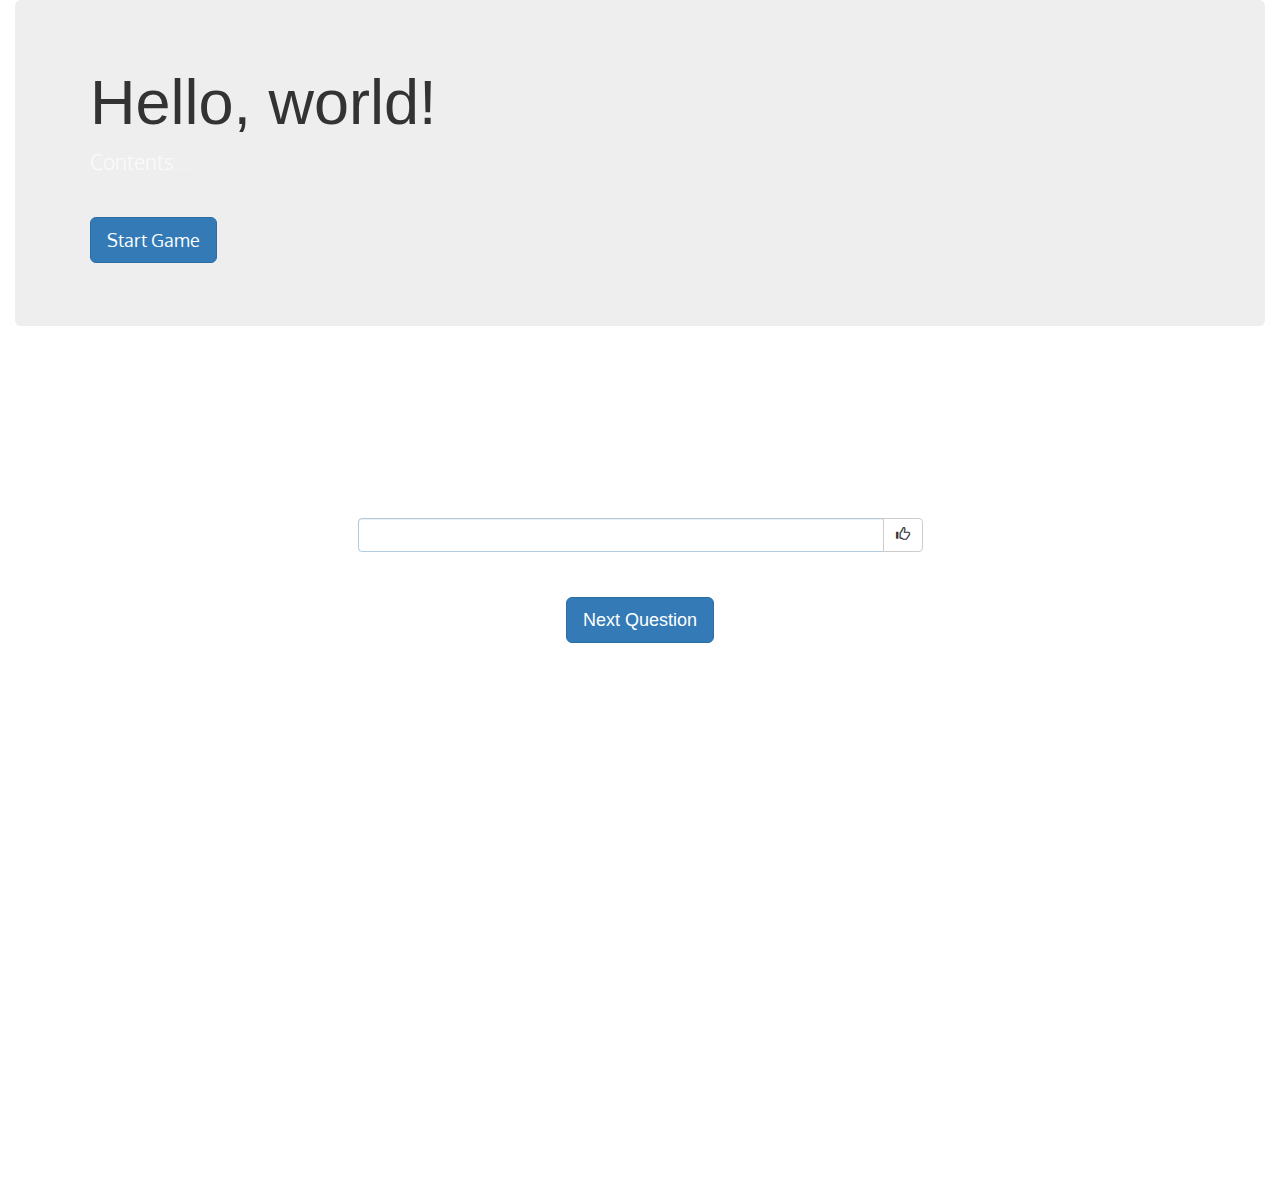
==== index.html @ bc968d9e "removing autocomplete on input" ====
<!DOCTYPE html>
<html lang="">
    <head>
        <meta charset="utf-8">
        <meta http-equiv="X-UA-Compatible" content="IE=edge">
        <meta name="viewport" content="width=device-width, initial-scale=1">
        <title>New Addition</title>

        <!-- Bootstrap CSS -->
        <link href="https://maxcdn.bootstrapcdn.com/bootstrap/3.3.7/css/bootstrap.min.css" rel="stylesheet">
        <link rel="stylesheet" href="assets/css/style.css">
        <link href="https://fonts.googleapis.com/css?family=Montserrat:800" rel="stylesheet">
        <link href="https://fonts.googleapis.com/css?family=Oxygen:300" rel="stylesheet">
    </head>
    <body>
         
        <embed loop="true" src="assets/img/Fly away Copy.m4a" hidden="true" type="video/quicktime"></embed>
        <div class="container-fluid startMenu">
        <!-- beginning of start page -->
            
            <div class="jumbotron">
                <div class="container">
                    <h1>Hello, world!</h1>
                    <p>Contents ...</p>
                    <p>
                        <a class="btn btn-primary btn-lg startGame">Start Game</a>
                    </p>
                </div>
            </div>
            
        <!--end of start page  -->
        </div>

        <div class="container gameSection ">
                 
            <div class="row">
                <div class="col-md-3"></div>
                <div class="col-md-6">
                    <div class="prizeAnswer text-center"></div>
                </div>
                <div class="col-md-3"></div>
            </div>
            
            <div class="row">
                    <!-- <div class="col-md-3"></div> -->
                    <div class="col-md-3"></div>
                    <div class="col-md-6 questionAnswer">
                        <p class="sentence text-center pull-left"></p>
                        <p class="clearfix"></p>
                        <form id="game">
                            <div class="input-group">
                                <input type="text" class="guess form-control" id="usr" autocomplete="off">
                                <div class="input-group-btn">
                                <button class="btn btn-default" id="userInput" type="button">
                                    <i class="glyphicon glyphicon-thumbs-up"></i>
                                </button>
                                </div>
                            </div>
                        </form>
                    </div>
                    <div class="col-md-3">
                    </div>
                    
                    <!-- <div class="col-md-3"></div> -->
            </div>

            <div class="row">
                    <div class="col-md-4"></div>
                    <div class="col-md-4">
                            <button type="button" class="btn btn-primary btn-lg nextBtn center-block">Next Question</button>
                    </div>
                    <div class="col-md-4"></div>
                </div>

            <div class="row">
                <div class="col-md-12 clue">
                    <h2 class="text-center">Need a Clue?</h2>
                    <div class="imageClue text-center"></div>
                </div>
                <div class="col-md-12">
                    <div class=" theGif text-center"></div>
                </div>
            </div>   
            
            <!-- end of game -->
        </div>
        <!-- start of prize -->
        <div class="container-fluid prizeBG">

            <div class="row">
                <div class="col-md-6">
                    <!-- <img src="https://i.pinimg.com/736x/8b/a0/b5/8ba0b5fd949310c7e8e52eaa2c1d205b--gender-reveal-chalkboard-ideas-baseball-or-bows-gender-reveal-ideas.jpg" alt=""> -->
                </div>
                <div class="col-md-6">
                    <h2 class="revealH">Ladden Family Adding One</h2>
                    <p class="revealP">Little lady coming Feb. 2018</p>
                    
                    <iframe src="https://www.facebook.com/plugins/post.php?href=https%3A%2F%2Fwww.facebook.com%2Fgreg.ladden.1%2Fposts%2F10154926925613807&width=500" width="500" height="174" style="border:none;overflow:hidden" scrolling="no" frameborder="0" allowTransparency="true"></iframe>
                    <p class="fb">(back to Facebook. Let us know what you think!)</p>
                </div>
            </div>
        <!-- end of prize -->
        </div>

          <!-- jQuery -->
          <script src="https://code.jquery.com/jquery-3.2.1.min.js" integrity="sha256-hwg4gsxgFZhOsEEamdOYGBf13FyQuiTwlAQgxVSNgt4=" crossorigin="anonymous"></script>
        <script src="assets/js/logic.js"></script>
      <!-- Bootstrap JavaScript -->
        <script src="https://maxcdn.bootstrapcdn.com/bootstrap/3.3.7/js/bootstrap.min.js"></script>
    </body>
</html>
---- assets/css/style.css ----
body {
    background:  url("https://media.giphy.com/media/MYzDEybJ94M2Q/giphy.gif") no-repeat center center fixed; 
    position: relative;
    background-size: cover;
    height: 100%;
    margin: 0px;
}

h1,
h2,
p {
    color: rgba(255, 255, 255, 0.8);
}

p, h2 {
    font-family: 'Oxygen', sans-serif;
    
}

.btn-lg {
    margin-top: 25px;
}

.questionAnswer {
    padding: 20px 10px;

}

.sentence, .guess {
    font-size: 30px;
} 
.prizeAnswer {
    margin: 30px 0px;
    padding: 30px 10px;
    border: 1px solid rgba(255, 255, 255, 0.61);
    border-radius: 5px;
}

.form-control {
    background: transparent;
    border: 1px solid rgba(46, 111, 164, 0.37);
    border-radius: none;
}

.theGif img {
    max-width: 300px;
    padding-top: 15px;
}

.answerText {
    display: inline;
}

.imageClue img {
    width: 350px;
    padding-top: 20px;
    padding-bottom: 20px;
    filter:blur(15px);
}

.imageClue:hover img {
    filter:blur(0px);
}

.answerText {
    font-size: 20px;
    font-weight: bold;
}

.clue {
    margin-top: 20px;
}

.fb {
    font-size: 12px;
}

.revealH {
    font-family: 'Montserrat', sans-serif;
    font-size: 80px;
}

.revealP {
    font-size: 30px;
}

@media all and (max-width: 1000px) { /* screen size until 1000px */
    .revealH {
        font-size: 40px; 
        }
    }
@media all and (max-width: 500px) { /* screen size until 500px */
    .revealH {
        font-size: 40px; 
        }
    }

    
@media all and (max-width: 1000px) { /* screen size until 1000px */
    .sentence, .guess {
        font-size: 20px;
        padding: 20px 10px;
    }
    }
@media all and (max-width: 500px) { /* screen size until 500px */
    .sentence, .guess {
        font-size: 20px;
        padding: 20px 10px;
    }
    }
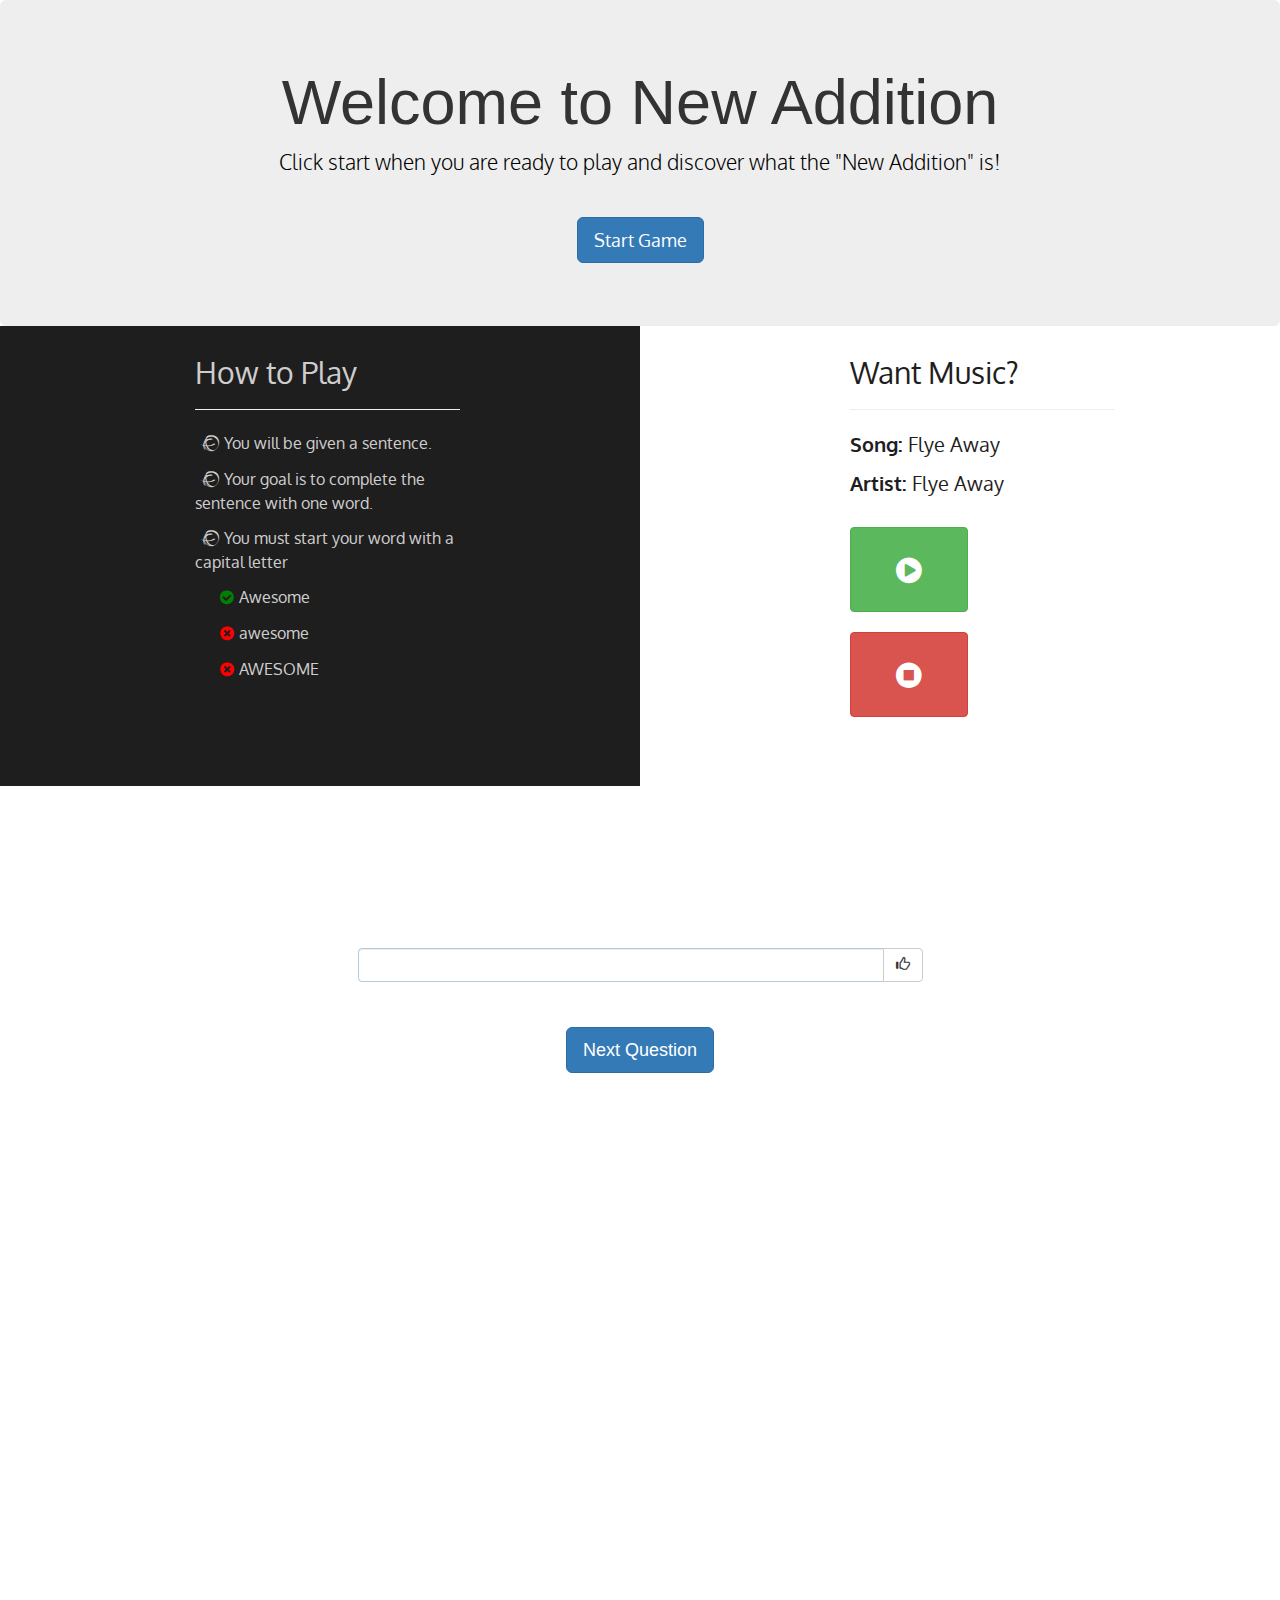
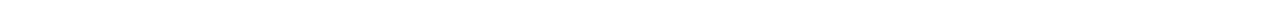
==== commit 3b93e2e5: "adding start page" ====
--- a/index.html
+++ b/index.html
@@ -1,112 +1,155 @@
-
 <!DOCTYPE html>
 <html lang="">
-    <head>
-        <meta charset="utf-8">
-        <meta http-equiv="X-UA-Compatible" content="IE=edge">
-        <meta name="viewport" content="width=device-width, initial-scale=1">
-        <title>New Addition</title>
 
-        <!-- Bootstrap CSS -->
-        <link href="https://maxcdn.bootstrapcdn.com/bootstrap/3.3.7/css/bootstrap.min.css" rel="stylesheet">
-        <link rel="stylesheet" href="assets/css/style.css">
-        <link href="https://fonts.googleapis.com/css?family=Montserrat:800" rel="stylesheet">
-        <link href="https://fonts.googleapis.com/css?family=Oxygen:300" rel="stylesheet">
-    </head>
-    <body>
-         
-        <embed loop="true" src="assets/img/Fly away Copy.m4a" hidden="true" type="video/quicktime"></embed>
-        <div class="container-fluid startMenu">
+<head>
+    <meta charset="utf-8">
+    <meta http-equiv="X-UA-Compatible" content="IE=edge">
+    <meta name="viewport" content="width=device-width, initial-scale=1">
+    <title>New Addition</title>
+
+    <!-- Bootstrap CSS -->
+    <link href="https://maxcdn.bootstrapcdn.com/bootstrap/3.3.7/css/bootstrap.min.css" rel="stylesheet">
+    <link rel="stylesheet" href="assets/css/style.css">
+    <link href="https://fonts.googleapis.com/css?family=Montserrat:800" rel="stylesheet">
+    <link href="https://fonts.googleapis.com/css?family=Oxygen:300" rel="stylesheet">
+    <link rel="stylesheet" href="https://maxcdn.bootstrapcdn.com/font-awesome/4.7.0/css/font-awesome.min.css">
+</head>
+
+<body>
+
+    <embed loop="true" src="assets/img/Fly away Copy.m4a" hidden="true" type="video/quicktime"></embed>
+    <div class="container-fluid startMenu">
         <!-- beginning of start page -->
-            
-            <div class="jumbotron">
-                <div class="container">
-                    <h1>Hello, world!</h1>
-                    <p>Contents ...</p>
-                    <p>
-                        <a class="btn btn-primary btn-lg startGame">Start Game</a>
-                    </p>
+
+        <div class="jumbotron text-center">
+            <div class="container">
+                <h1>Welcome to New Addition</h1>
+                <p style="color: #000;">Click start when you are ready to play and discover what the "New Addition" is!</p>
+                <p>
+                    <a class="btn btn-primary btn-lg startGame">Start Game</a>
+                </p>
+            </div>
+        </div>
+        <div class="container-fluid ">
+            <div class="row">
+                <!-- how to half -->
+                <div class="col-md-6 howToBg">
+
+                    <div class="howTo">
+                        <h2>How to Play</h2>
+                        <hr>
+                        <P>
+                            <i class="fa fa-ravelry" aria-hidden="true"></i>You will be given a sentence.</P>
+                        <P>
+                            <i class="fa fa-ravelry" aria-hidden="true"></i>Your goal is to complete the sentence with one word.</P>
+                        <P>
+                            <i class="fa fa-ravelry" aria-hidden="true"></i>You must start your word with a capital letter</P>
+                        <P>
+                            <i class="fa fa-check-circle" aria-hidden="true"></i>Awesome</P>
+                        <P>
+                            <i class="fa fa-times-circle" aria-hidden="true"></i>awesome</P>
+                        <P>
+                            <i class="fa fa-times-circle" aria-hidden="true"></i>AWESOME</P>
+                    </div>
+                </div>
+                <!-- music half -->
+                <div class="col-md-6 musicBg">
+
+                    <div class="music">
+                        <h2>Want Music?</h2>
+                        <hr>
+                        <p><strong>Song: </strong>Flye Away</p>
+                        <p><strong>Artist: </strong>Flye Away</p>
+                        <P>
+                            <button type="button" class="btn btn-success playMusic"><i class="fa fa-play-circle" aria-hidden="true"></i></button>
+                            <button type="button" class="btn btn-danger playMusic"><i class="fa fa-stop-circle" aria-hidden="true"></i></button>
+                        </P>
+                    </div>
                 </div>
             </div>
-            
-        <!--end of start page  -->
         </div>
 
-        <div class="container gameSection ">
-                 
-            <div class="row">
-                <div class="col-md-3"></div>
-                <div class="col-md-6">
-                    <div class="prizeAnswer text-center"></div>
-                </div>
-                <div class="col-md-3"></div>
+        <!--end of start page  -->
+    </div>
+
+    <div class="container gameSection ">
+
+        <div class="row">
+            <div class="col-md-3"></div>
+            <div class="col-md-6">
+                <div class="prizeAnswer text-center"></div>
             </div>
-            
-            <div class="row">
-                    <!-- <div class="col-md-3"></div> -->
-                    <div class="col-md-3"></div>
-                    <div class="col-md-6 questionAnswer">
-                        <p class="sentence text-center pull-left"></p>
-                        <p class="clearfix"></p>
-                        <form id="game">
-                            <div class="input-group">
-                                <input type="text" class="guess form-control" id="usr" autocomplete="off">
-                                <div class="input-group-btn">
-                                <button class="btn btn-default" id="userInput" type="button">
-                                    <i class="glyphicon glyphicon-thumbs-up"></i>
-                                </button>
-                                </div>
-                            </div>
-                        </form>
+            <div class="col-md-3"></div>
+        </div>
+
+        <div class="row">
+            <!-- <div class="col-md-3"></div> -->
+            <div class="col-md-3"></div>
+            <div class="col-md-6 questionAnswer">
+                <p class="sentence text-center pull-left"></p>
+                <p class="clearfix"></p>
+                <form id="game">
+                    <div class="input-group">
+                        <input type="text" class="guess form-control" id="usr" autocomplete="off">
+                        <div class="input-group-btn">
+                            <button class="btn btn-default" id="userInput" type="button">
+                                <i class="glyphicon glyphicon-thumbs-up"></i>
+                            </button>
+                        </div>
                     </div>
-                    <div class="col-md-3">
-                    </div>
-                    
-                    <!-- <div class="col-md-3"></div> -->
+                </form>
+            </div>
+            <div class="col-md-3">
             </div>
 
-            <div class="row">
-                    <div class="col-md-4"></div>
-                    <div class="col-md-4">
-                            <button type="button" class="btn btn-primary btn-lg nextBtn center-block">Next Question</button>
-                    </div>
-                    <div class="col-md-4"></div>
-                </div>
-
-            <div class="row">
-                <div class="col-md-12 clue">
-                    <h2 class="text-center">Need a Clue?</h2>
-                    <div class="imageClue text-center"></div>
-                </div>
-                <div class="col-md-12">
-                    <div class=" theGif text-center"></div>
-                </div>
-            </div>   
-            
-            <!-- end of game -->
-        </div>
-        <!-- start of prize -->
-        <div class="container-fluid prizeBG">
-
-            <div class="row">
-                <div class="col-md-6">
-                    <!-- <img src="https://i.pinimg.com/736x/8b/a0/b5/8ba0b5fd949310c7e8e52eaa2c1d205b--gender-reveal-chalkboard-ideas-baseball-or-bows-gender-reveal-ideas.jpg" alt=""> -->
-                </div>
-                <div class="col-md-6">
-                    <h2 class="revealH">Ladden Family Adding One</h2>
-                    <p class="revealP">Little lady coming Feb. 2018</p>
-                    
-                    <iframe src="https://www.facebook.com/plugins/post.php?href=https%3A%2F%2Fwww.facebook.com%2Fgreg.ladden.1%2Fposts%2F10154926925613807&width=500" width="500" height="174" style="border:none;overflow:hidden" scrolling="no" frameborder="0" allowTransparency="true"></iframe>
-                    <p class="fb">(back to Facebook. Let us know what you think!)</p>
-                </div>
-            </div>
-        <!-- end of prize -->
+            <!-- <div class="col-md-3"></div> -->
         </div>
 
-          <!-- jQuery -->
-          <script src="https://code.jquery.com/jquery-3.2.1.min.js" integrity="sha256-hwg4gsxgFZhOsEEamdOYGBf13FyQuiTwlAQgxVSNgt4=" crossorigin="anonymous"></script>
-        <script src="assets/js/logic.js"></script>
-      <!-- Bootstrap JavaScript -->
-        <script src="https://maxcdn.bootstrapcdn.com/bootstrap/3.3.7/js/bootstrap.min.js"></script>
-    </body>
-</html>
+        <div class="row">
+            <div class="col-md-4"></div>
+            <div class="col-md-4">
+                <button type="button" class="btn btn-primary btn-lg nextBtn center-block">Next Question</button>
+            </div>
+            <div class="col-md-4"></div>
+        </div>
+
+        <div class="row">
+            <div class="col-md-12 clue">
+                <h2 class="text-center">Need a Clue?</h2>
+                <div class="imageClue text-center"></div>
+            </div>
+            <div class="col-md-12">
+                <div class=" theGif text-center"></div>
+            </div>
+        </div>
+
+        <!-- end of game -->
+    </div>
+    <!-- start of prize -->
+    <div class="container-fluid prizeBG">
+
+        <div class="row">
+            <div class="col-md-6">
+                <!-- <img src="https://i.pinimg.com/736x/8b/a0/b5/8ba0b5fd949310c7e8e52eaa2c1d205b--gender-reveal-chalkboard-ideas-baseball-or-bows-gender-reveal-ideas.jpg" alt=""> -->
+            </div>
+            <div class="col-md-6">
+                <h2 class="revealH">Ladden Family Adding One</h2>
+                <p class="revealP">Little lady coming Feb. 2018</p>
+
+                <iframe src="https://www.facebook.com/plugins/post.php?href=https%3A%2F%2Fwww.facebook.com%2Fgreg.ladden.1%2Fposts%2F10154926925613807&width=500"
+                    width="500" height="174" style="border:none;overflow:hidden" scrolling="no" frameborder="0" allowTransparency="true"></iframe>
+                <p class="fb">(back to Facebook. Let us know what you think!)</p>
+            </div>
+        </div>
+        <!-- end of prize -->
+    </div>
+
+    <!-- jQuery -->
+    <script src="https://code.jquery.com/jquery-3.2.1.min.js" integrity="sha256-hwg4gsxgFZhOsEEamdOYGBf13FyQuiTwlAQgxVSNgt4="
+        crossorigin="anonymous"></script>
+    <script src="assets/js/logic.js"></script>
+    <!-- Bootstrap JavaScript -->
+    <script src="https://maxcdn.bootstrapcdn.com/bootstrap/3.3.7/js/bootstrap.min.js"></script>
+</body>
+
+</html>--- a/assets/css/style.css
+++ b/assets/css/style.css
@@ -1,8 +1,8 @@
 body {
-    background:  url("https://media.giphy.com/media/MYzDEybJ94M2Q/giphy.gif") no-repeat center center fixed; 
+    background: url("https://media.giphy.com/media/MYzDEybJ94M2Q/giphy.gif") no-repeat center center fixed;
     position: relative;
     background-size: cover;
-    height: 100%;
+    /* height: 100%; */
     margin: 0px;
 }
 
@@ -12,9 +12,17 @@
     color: rgba(255, 255, 255, 0.8);
 }
 
-p, h2 {
+p,
+h2 {
     font-family: 'Oxygen', sans-serif;
-    
+}
+
+.container-fluid {
+    padding: 0px;
+}
+
+.jumbotron {
+    margin: 0px;
 }
 
 .btn-lg {
@@ -23,12 +31,13 @@
 
 .questionAnswer {
     padding: 20px 10px;
-
-}
-
-.sentence, .guess {
+}
+
+.sentence,
+.guess {
     font-size: 30px;
-} 
+}
+
 .prizeAnswer {
     margin: 30px 0px;
     padding: 30px 10px;
@@ -55,11 +64,11 @@
     width: 350px;
     padding-top: 20px;
     padding-bottom: 20px;
-    filter:blur(15px);
+    filter: blur(15px);
 }
 
 .imageClue:hover img {
-    filter:blur(0px);
+    filter: blur(0px);
 }
 
 .answerText {
@@ -84,27 +93,122 @@
     font-size: 30px;
 }
 
-@media all and (max-width: 1000px) { /* screen size until 1000px */
-    .revealH {
-        font-size: 40px; 
-        }
-    }
-@media all and (max-width: 500px) { /* screen size until 500px */
-    .revealH {
-        font-size: 40px; 
-        }
-    }
-
-    
-@media all and (max-width: 1000px) { /* screen size until 1000px */
-    .sentence, .guess {
+.fa {
+    padding: 5px;
+}
+
+.fa-times-circle {
+    color: red;
+    margin-left: 20px;
+}
+
+.fa-check-circle {
+    color: green;
+    margin-left: 20px;
+}
+
+.howToBg {
+    background: #1f1e1e;
+    padding: 10px 120px;
+}
+ .howTo {
+    padding-left: 90px;
+    padding-right: 60px;
+    min-height: 420px;
+ }
+
+ .howTo p {
+     font-size: 16px;
+ }
+ .musicBg {
+    background: rgba(255, 255, 255, 0.61);
+    padding: 10px 120px; 
+}
+ .music {
+    padding-left: 90px;
+    padding-right: 60px;
+    min-height: 420px;
+ }
+ .music h2 {
+    color: #1f1e1e !important;
+ }
+ .music p {
+    color: #1f1e1e !important;
+    font-size: 20px;
+ }
+.playMusic {
+    padding: 20px 40px;
+    margin-right: 20px;
+    margin-top: 20px;
+    font-size: 30px;
+    text-align: center;
+}
+
+
+@media all and (max-width: 1240px) {
+    /* screen size until 1000px */
+    .revealH {
+        font-size: 40px;
+    }
+    .howTo {
+        padding: 10px 30px;
+    }
+    .music {
+        padding: 10px 30px;
+    }
+}
+@media all and (max-width: 900px) {
+    /* screen size until 1000px */
+    .revealH {
+        font-size: 40px;
+    }
+    .howToBg {
+        padding: 10px 30px;
+    }
+    .musicBg {
+        padding: 10px 30px;
+    }
+}
+@media all and (max-width: 768px) {
+    /* screen size until 1000px */
+    .revealH {
+        font-size: 40px;
+    }
+    .howTo {
+        padding: 10px 30px;
+    }
+    .music {
+        padding: 10px 30px;
+    }
+}
+
+@media all and (max-width: 500px) {
+    /* screen size until 500px */
+    .revealH {
+        font-size: 40px;
+    }
+    .howTo {
+        padding: 10px 30px;
+    }
+    .music {
+        padding: 10px 30px;
+    }
+}
+
+@media all and (max-width: 1000px) {
+    /* screen size until 1000px */
+    .sentence,
+    .guess {
         font-size: 20px;
         padding: 20px 10px;
     }
-    }
-@media all and (max-width: 500px) { /* screen size until 500px */
-    .sentence, .guess {
+}
+
+@media all and (max-width: 500px) {
+    /* screen size until 500px */
+    .sentence,
+    .guess {
         font-size: 20px;
         padding: 20px 10px;
     }
-    }+}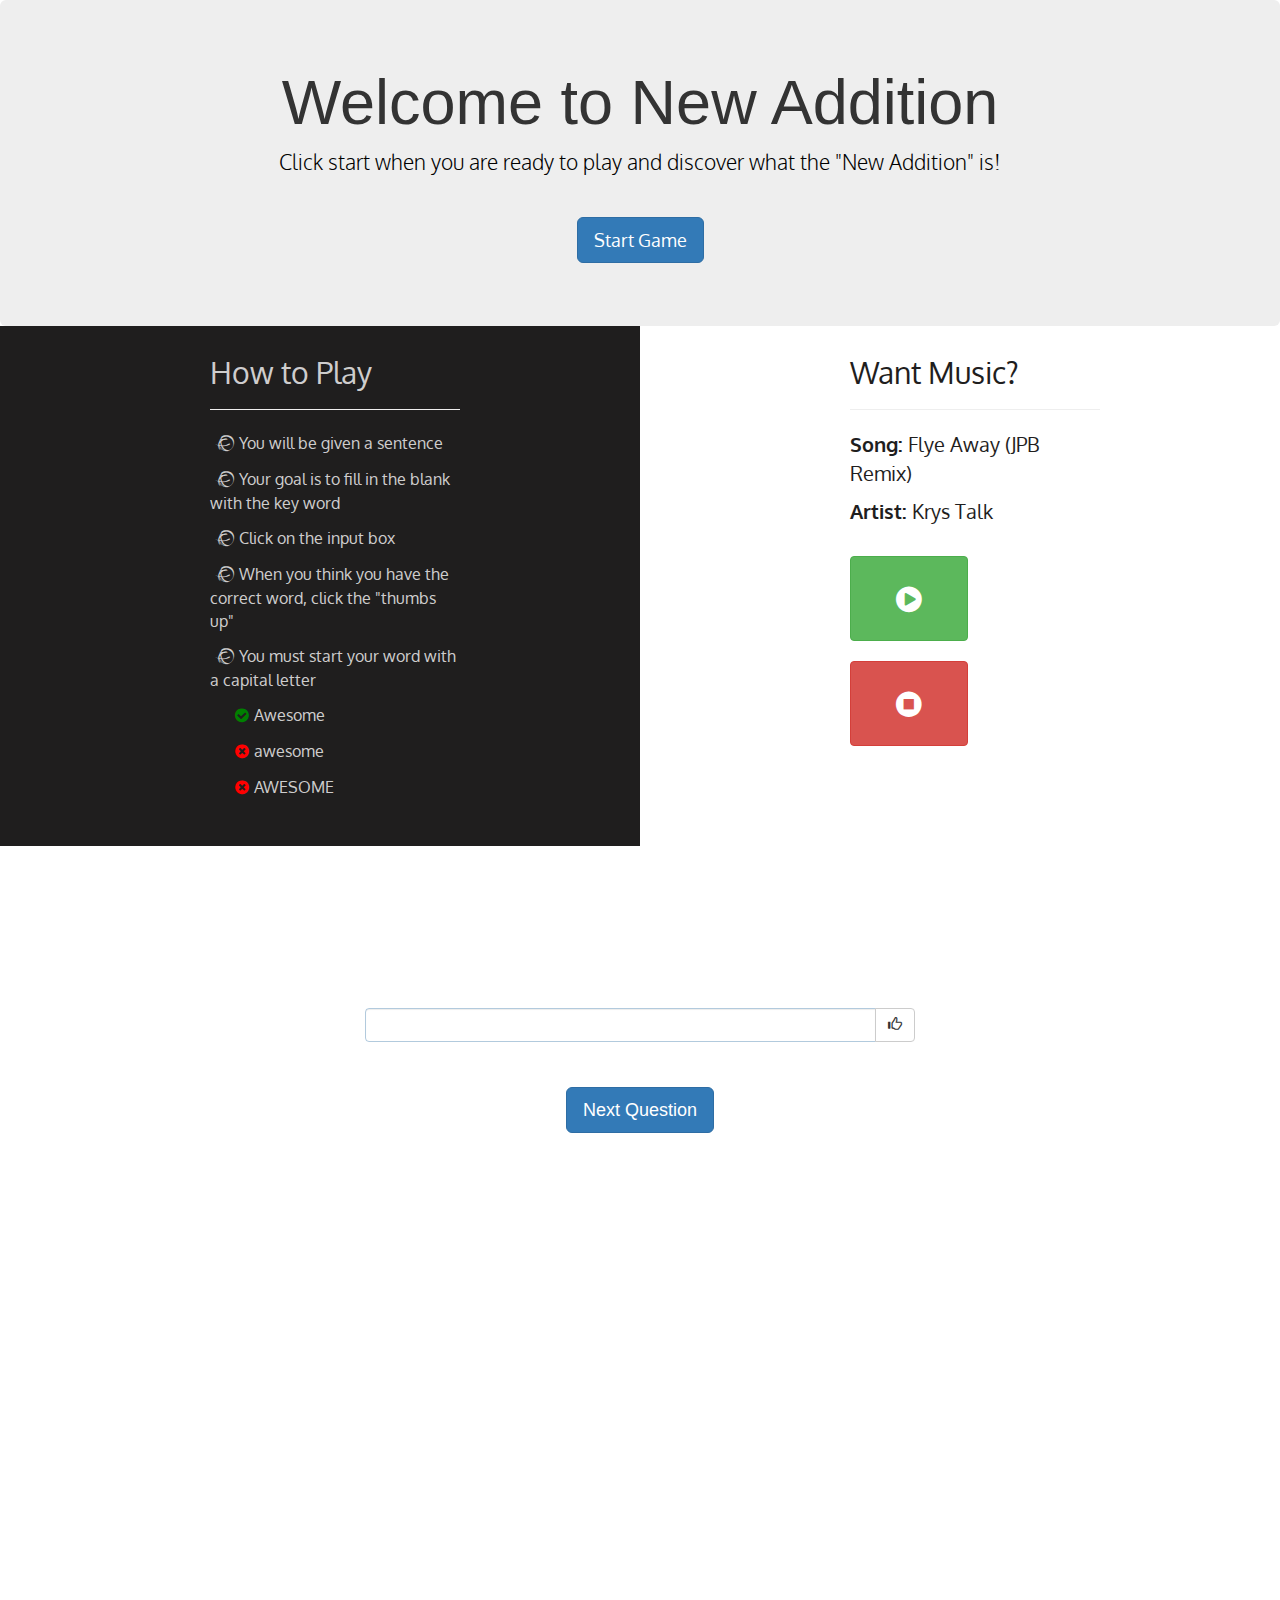
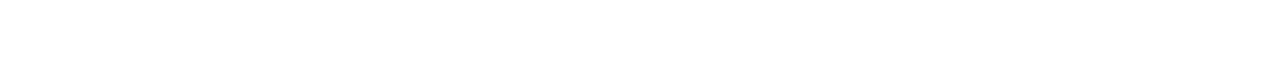
==== commit 89ce2aa5: "fixing bug adding song" ====
--- a/index.html
+++ b/index.html
@@ -39,9 +39,13 @@
                         <h2>How to Play</h2>
                         <hr>
                         <P>
-                            <i class="fa fa-ravelry" aria-hidden="true"></i>You will be given a sentence.</P>
+                            <i class="fa fa-ravelry" aria-hidden="true"></i>You will be given a sentence</P>
                         <P>
-                            <i class="fa fa-ravelry" aria-hidden="true"></i>Your goal is to complete the sentence with one word.</P>
+                            <i class="fa fa-ravelry" aria-hidden="true"></i>Your goal is to fill in the blank with the key word</P>
+                        <P>
+                            <i class="fa fa-ravelry" aria-hidden="true"></i>Click on the input box</P>  
+                        <P>
+                            <i class="fa fa-ravelry" aria-hidden="true"></i>When you think you have the correct word, click the "thumbs up"</P>       
                         <P>
                             <i class="fa fa-ravelry" aria-hidden="true"></i>You must start your word with a capital letter</P>
                         <P>
@@ -58,11 +62,11 @@
                     <div class="music">
                         <h2>Want Music?</h2>
                         <hr>
-                        <p><strong>Song: </strong>Flye Away</p>
-                        <p><strong>Artist: </strong>Flye Away</p>
+                        <p><strong>Song: </strong>Flye Away (JPB Remix)</p>
+                        <p><strong>Artist: </strong>Krys Talk</p>
                         <P>
-                            <button type="button" class="btn btn-success playMusic"><i class="fa fa-play-circle" aria-hidden="true"></i></button>
-                            <button type="button" class="btn btn-danger playMusic"><i class="fa fa-stop-circle" aria-hidden="true"></i></button>
+                            <button type="button" class="btn btn-success playMusic play-button"><i class="fa fa-play-circle" aria-hidden="true"></i></button>
+                            <button type="button" class="btn btn-danger playMusic pause-button"><i class="fa fa-stop-circle" aria-hidden="true"></i></button>
                         </P>
                     </div>
                 </div>
--- a/assets/css/style.css
+++ b/assets/css/style.css
@@ -114,7 +114,8 @@
  .howTo {
     padding-left: 90px;
     padding-right: 60px;
-    min-height: 420px;
+    min-height: 480px;
+    min-width: auto;
  }
 
  .howTo p {
@@ -127,7 +128,8 @@
  .music {
     padding-left: 90px;
     padding-right: 60px;
-    min-height: 420px;
+    min-height: 480px;
+    min-width: auto;
  }
  .music h2 {
     color: #1f1e1e !important;
@@ -144,6 +146,10 @@
     text-align: center;
 }
 
+.row {
+    margin-right: 0px;
+    margin-left: 0px;
+}
 
 @media all and (max-width: 1240px) {
     /* screen size until 1000px */
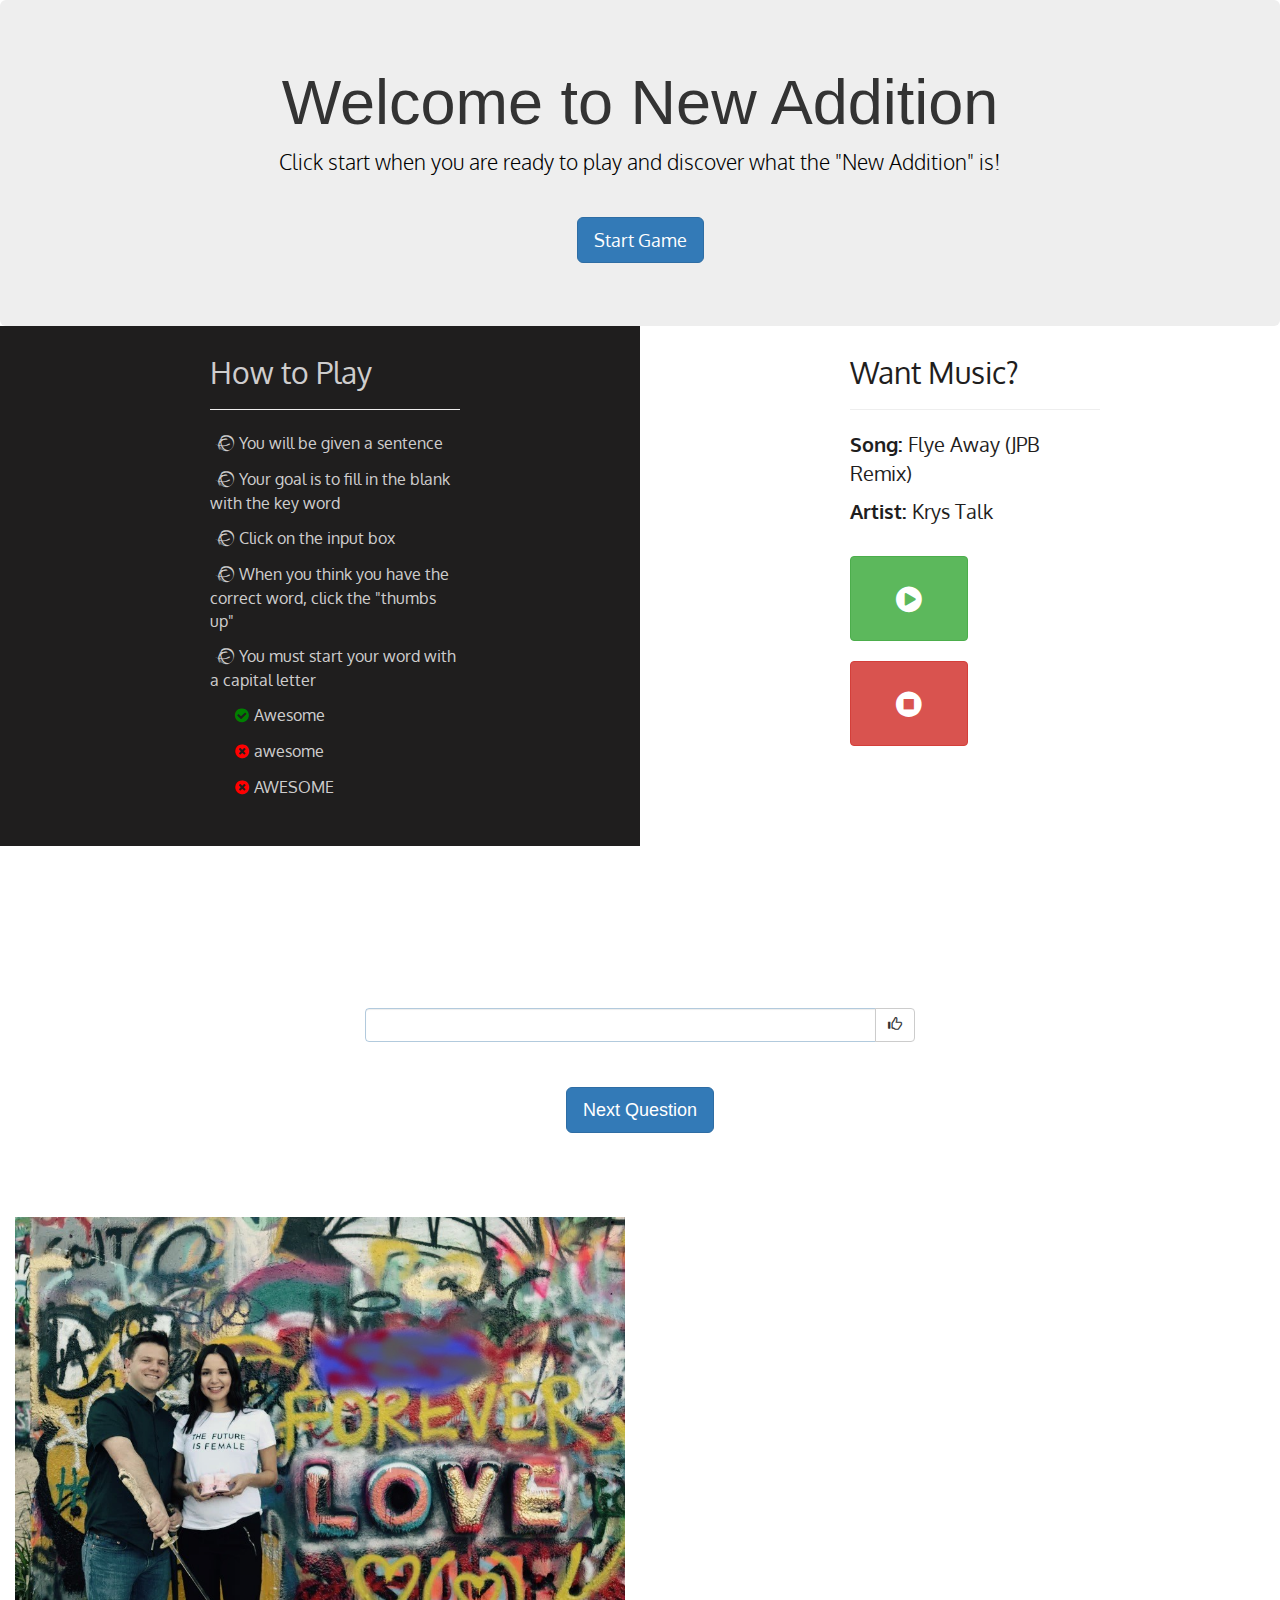
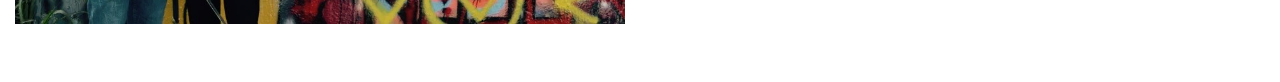
==== commit 3d589e88: "fixing facebook and image bug" ====
--- a/index.html
+++ b/index.html
@@ -134,14 +134,15 @@
 
         <div class="row">
             <div class="col-md-6">
-                <!-- <img src="https://i.pinimg.com/736x/8b/a0/b5/8ba0b5fd949310c7e8e52eaa2c1d205b--gender-reveal-chalkboard-ideas-baseball-or-bows-gender-reveal-ideas.jpg" alt=""> -->
+                <img class="img-responsive" src=".\assets\img\prize.jpg" alt="the prize">
             </div>
             <div class="col-md-6">
                 <h2 class="revealH">Ladden Family Adding One</h2>
                 <p class="revealP">Little lady coming Feb. 2018</p>
-
-                <iframe src="https://www.facebook.com/plugins/post.php?href=https%3A%2F%2Fwww.facebook.com%2Fgreg.ladden.1%2Fposts%2F10154926925613807&width=500"
-                    width="500" height="174" style="border:none;overflow:hidden" scrolling="no" frameborder="0" allowTransparency="true"></iframe>
+                <div class="facebook">
+                        <iframe src="https://www.facebook.com/plugins/post.php?href=https%3A%2F%2Fwww.facebook.com%2Fgreg.ladden.1%2Fposts%2F10154926925613807&width=500"
+                        width="500" height="174" style="border:none;overflow:hidden" scrolling="no" frameborder="0" allowTransparency="true"></iframe>
+                </div>
                 <p class="fb">(back to Facebook. Let us know what you think!)</p>
             </div>
         </div>
--- a/assets/css/style.css
+++ b/assets/css/style.css
@@ -151,6 +151,21 @@
     margin-left: 0px;
 }
 
+/* .facebook {
+    overflow:hidden;
+    padding-bottom:56.25%;
+    position:relative;
+    height:0;
+}
+
+.facebook iframe {
+    left:0;
+    top:0;
+    height:100%;
+    width:100%;
+    position:absolute;
+} */
+
 @media all and (max-width: 1240px) {
     /* screen size until 1000px */
     .revealH {
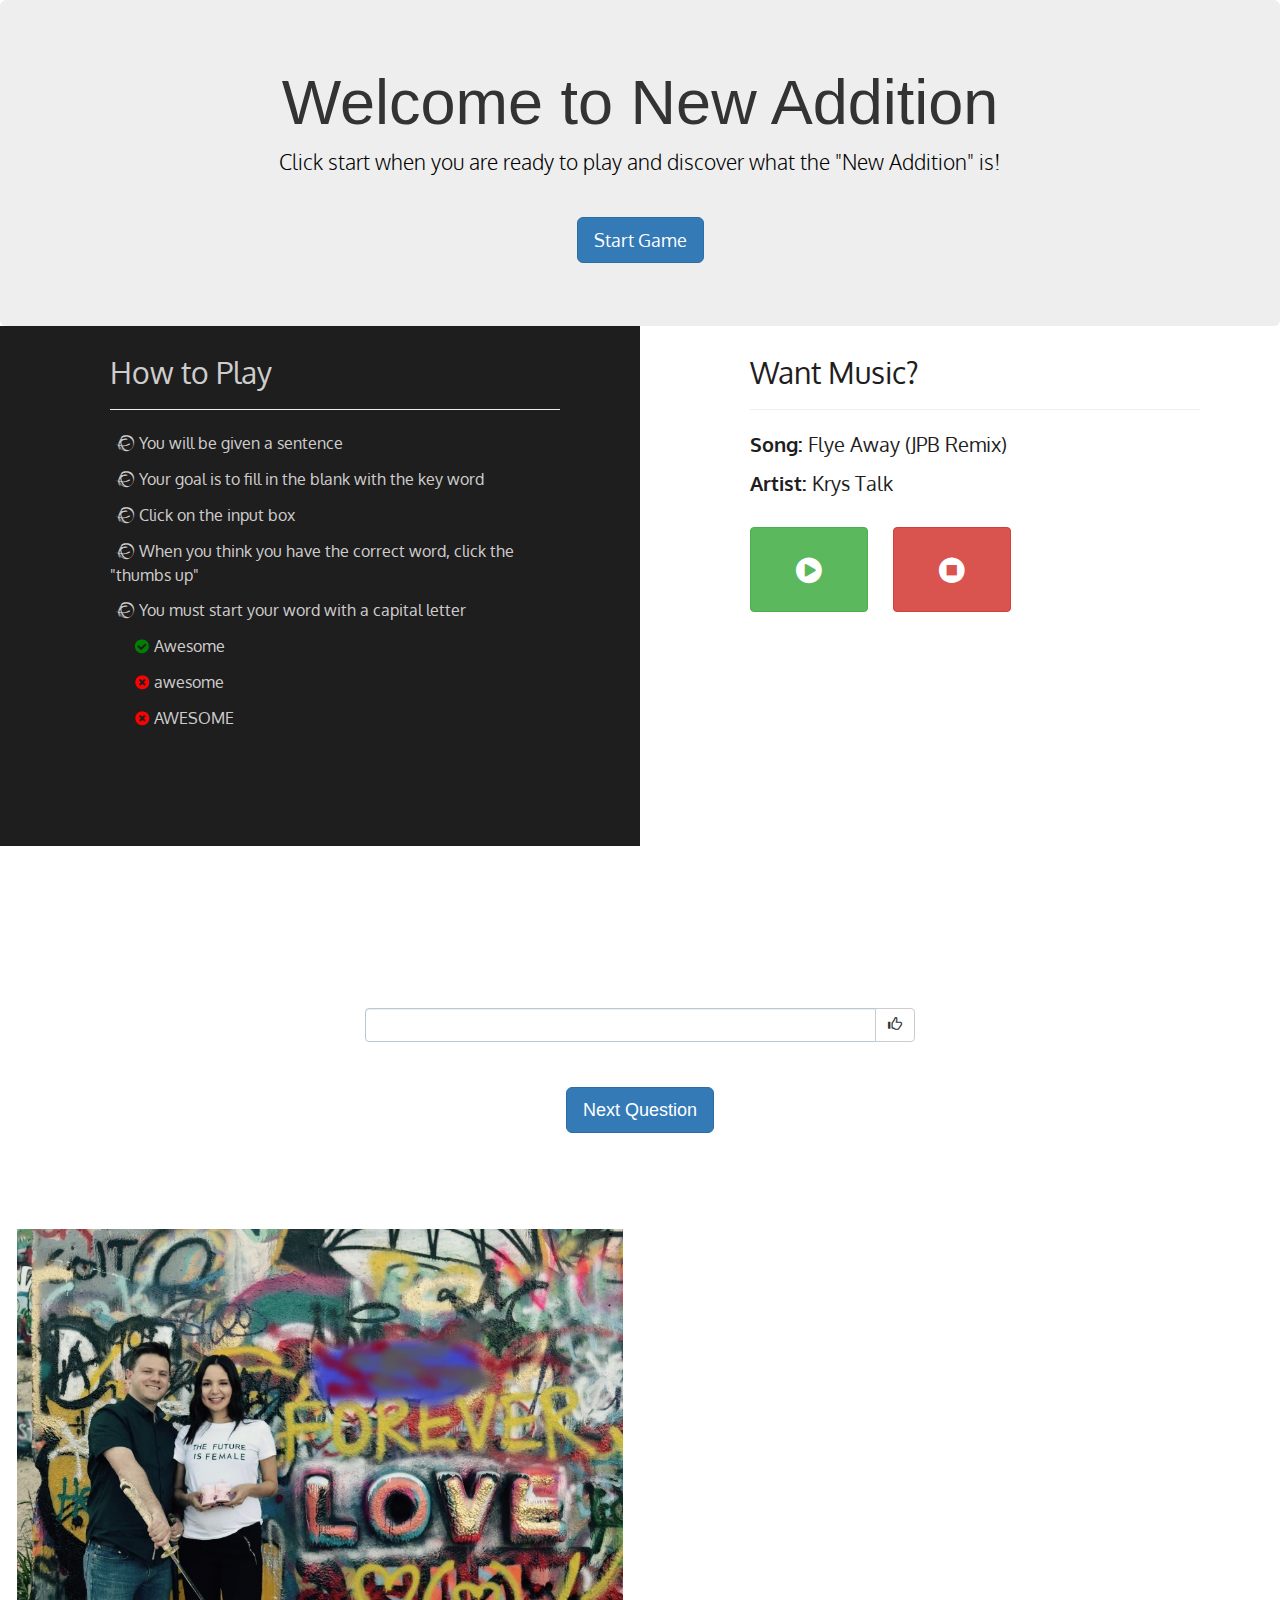
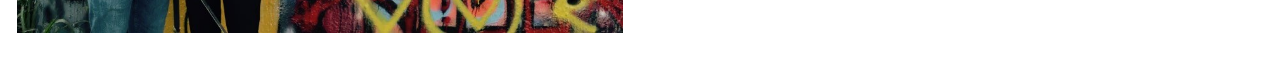
==== commit efd73e69: "tweaked image responsiveness and backshadow on prizeimage" ====
--- a/index.html
+++ b/index.html
@@ -134,13 +134,13 @@
 
         <div class="row">
             <div class="col-md-6">
-                <img class="img-responsive" src=".\assets\img\prize.jpg" alt="the prize">
+                <img class="img-responsive prizeImage" src=".\assets\img\prize.jpg" alt="the prize">
             </div>
             <div class="col-md-6">
                 <h2 class="revealH">Ladden Family Adding One</h2>
                 <p class="revealP">Little lady coming Feb. 2018</p>
                 <div class="facebook">
-                        <iframe src="https://www.facebook.com/plugins/post.php?href=https%3A%2F%2Fwww.facebook.com%2Fgreg.ladden.1%2Fposts%2F10154926925613807&width=500"
+                        <iframe class="facebook" src="https://www.facebook.com/plugins/post.php?href=https%3A%2F%2Fwww.facebook.com%2Fgreg.ladden.1%2Fposts%2F10154926925613807&width=500"
                         width="500" height="174" style="border:none;overflow:hidden" scrolling="no" frameborder="0" allowTransparency="true"></iframe>
                 </div>
                 <p class="fb">(back to Facebook. Let us know what you think!)</p>
--- a/assets/css/style.css
+++ b/assets/css/style.css
@@ -61,7 +61,6 @@
 }
 
 .imageClue img {
-    width: 350px;
     padding-top: 20px;
     padding-bottom: 20px;
     filter: blur(15px);
@@ -109,7 +108,7 @@
 
 .howToBg {
     background: #1f1e1e;
-    padding: 10px 120px;
+    padding: 10px 20px;
 }
  .howTo {
     padding-left: 90px;
@@ -123,7 +122,7 @@
  }
  .musicBg {
     background: rgba(255, 255, 255, 0.61);
-    padding: 10px 120px; 
+    padding: 10px 20px; 
 }
  .music {
     padding-left: 90px;
@@ -151,47 +150,45 @@
     margin-left: 0px;
 }
 
-/* .facebook {
-    overflow:hidden;
-    padding-bottom:56.25%;
-    position:relative;
-    height:0;
-}
-
-.facebook iframe {
-    left:0;
-    top:0;
-    height:100%;
-    width:100%;
-    position:absolute;
-} */
-
-@media all and (max-width: 1240px) {
+.prizeImage {
+    margin-top: 10px;
+    border: 2px dashed white;
+    filter: drop-shadow(1px 1px 20px white)
+}
+
+@media all and (max-width: 1024px) {
     /* screen size until 1000px */
     .revealH {
         font-size: 40px;
     }
     .howTo {
-        padding: 10px 30px;
+        padding: 10px 10px;
     }
     .music {
-        padding: 10px 30px;
-    }
-}
-@media all and (max-width: 900px) {
-    /* screen size until 1000px */
+        padding: 10px 10px;
+    }
+
+    .facebook {
+        width: 340px;
+    }
+    
+}
+@media all and (max-width: 920px) {
     .revealH {
         font-size: 40px;
     }
     .howToBg {
-        padding: 10px 30px;
+        padding: 10px 10px;
     }
     .musicBg {
-        padding: 10px 30px;
+        padding: 10px 10px;
+    }
+
+    .facebook {
+        width: 340px;
     }
 }
 @media all and (max-width: 768px) {
-    /* screen size until 1000px */
     .revealH {
         font-size: 40px;
     }
@@ -201,10 +198,13 @@
     .music {
         padding: 10px 30px;
     }
+
+    .facebook {
+        width: 340px;
+    }
 }
 
 @media all and (max-width: 500px) {
-    /* screen size until 500px */
     .revealH {
         font-size: 40px;
     }
@@ -214,10 +214,12 @@
     .music {
         padding: 10px 30px;
     }
+    .facebook {
+        width: 340px;
+    }
 }
 
 @media all and (max-width: 1000px) {
-    /* screen size until 1000px */
     .sentence,
     .guess {
         font-size: 20px;
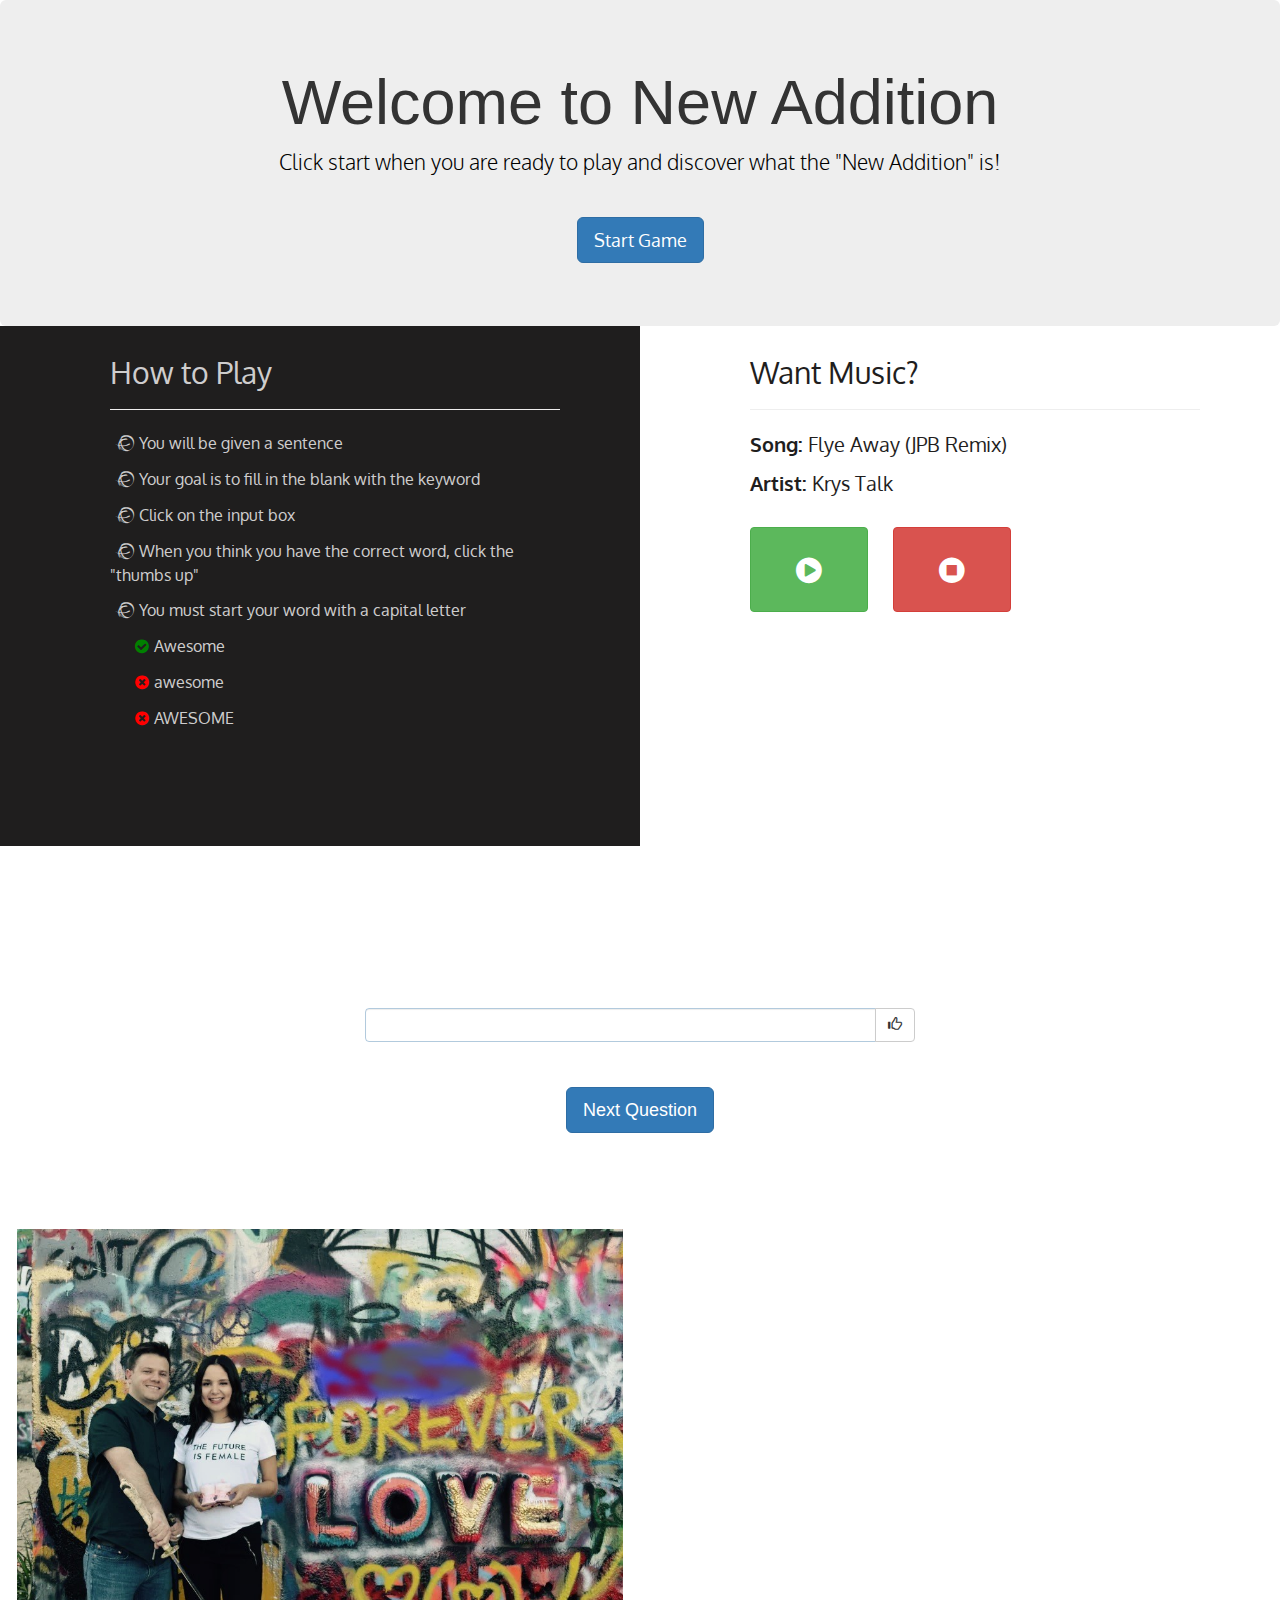
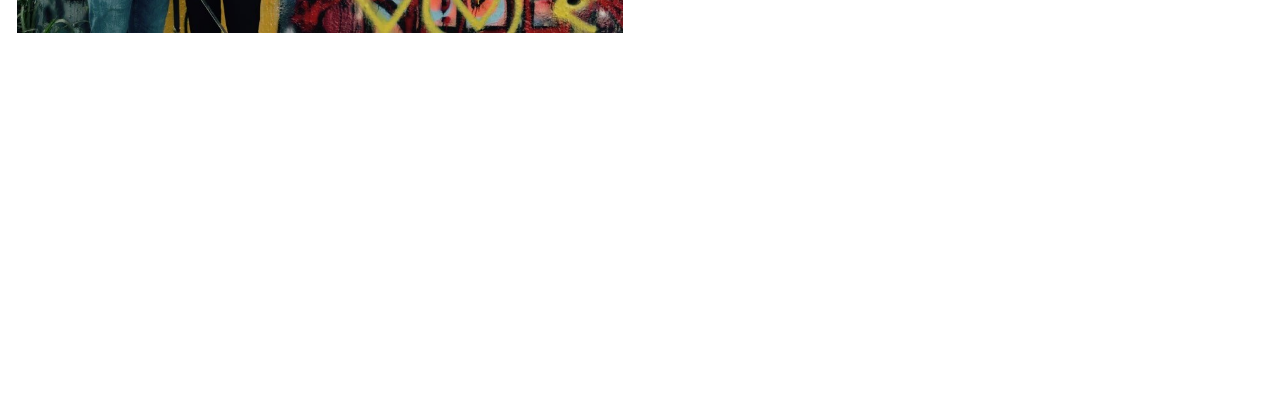
==== commit 09392659: "adding fb" ====
--- a/index.html
+++ b/index.html
@@ -5,7 +5,7 @@
     <meta charset="utf-8">
     <meta http-equiv="X-UA-Compatible" content="IE=edge">
     <meta name="viewport" content="width=device-width, initial-scale=1">
-    <title>New Addition</title>
+    <title>Ladden New Addition</title>
 
     <!-- Bootstrap CSS -->
     <link href="https://maxcdn.bootstrapcdn.com/bootstrap/3.3.7/css/bootstrap.min.css" rel="stylesheet">
@@ -41,7 +41,7 @@
                         <P>
                             <i class="fa fa-ravelry" aria-hidden="true"></i>You will be given a sentence</P>
                         <P>
-                            <i class="fa fa-ravelry" aria-hidden="true"></i>Your goal is to fill in the blank with the key word</P>
+                            <i class="fa fa-ravelry" aria-hidden="true"></i>Your goal is to fill in the blank with the keyword</P>
                         <P>
                             <i class="fa fa-ravelry" aria-hidden="true"></i>Click on the input box</P>  
                         <P>
@@ -140,8 +140,7 @@
                 <h2 class="revealH">Ladden Family Adding One</h2>
                 <p class="revealP">Little lady coming Feb. 2018</p>
                 <div class="facebook">
-                        <iframe class="facebook" src="https://www.facebook.com/plugins/post.php?href=https%3A%2F%2Fwww.facebook.com%2Fgreg.ladden.1%2Fposts%2F10154926925613807&width=500"
-                        width="500" height="174" style="border:none;overflow:hidden" scrolling="no" frameborder="0" allowTransparency="true"></iframe>
+                        <iframe class="facebook" src="https://www.facebook.com/plugins/post.php?href=https%3A%2F%2Fwww.facebook.com%2Fgreg.ladden.1%2Fposts%2F10155002541108807&width=500" width="500" height="500" style="border:none;overflow:hidden" scrolling="no" frameborder="0" allowTransparency="true"></iframe>
                 </div>
                 <p class="fb">(back to Facebook. Let us know what you think!)</p>
             </div>
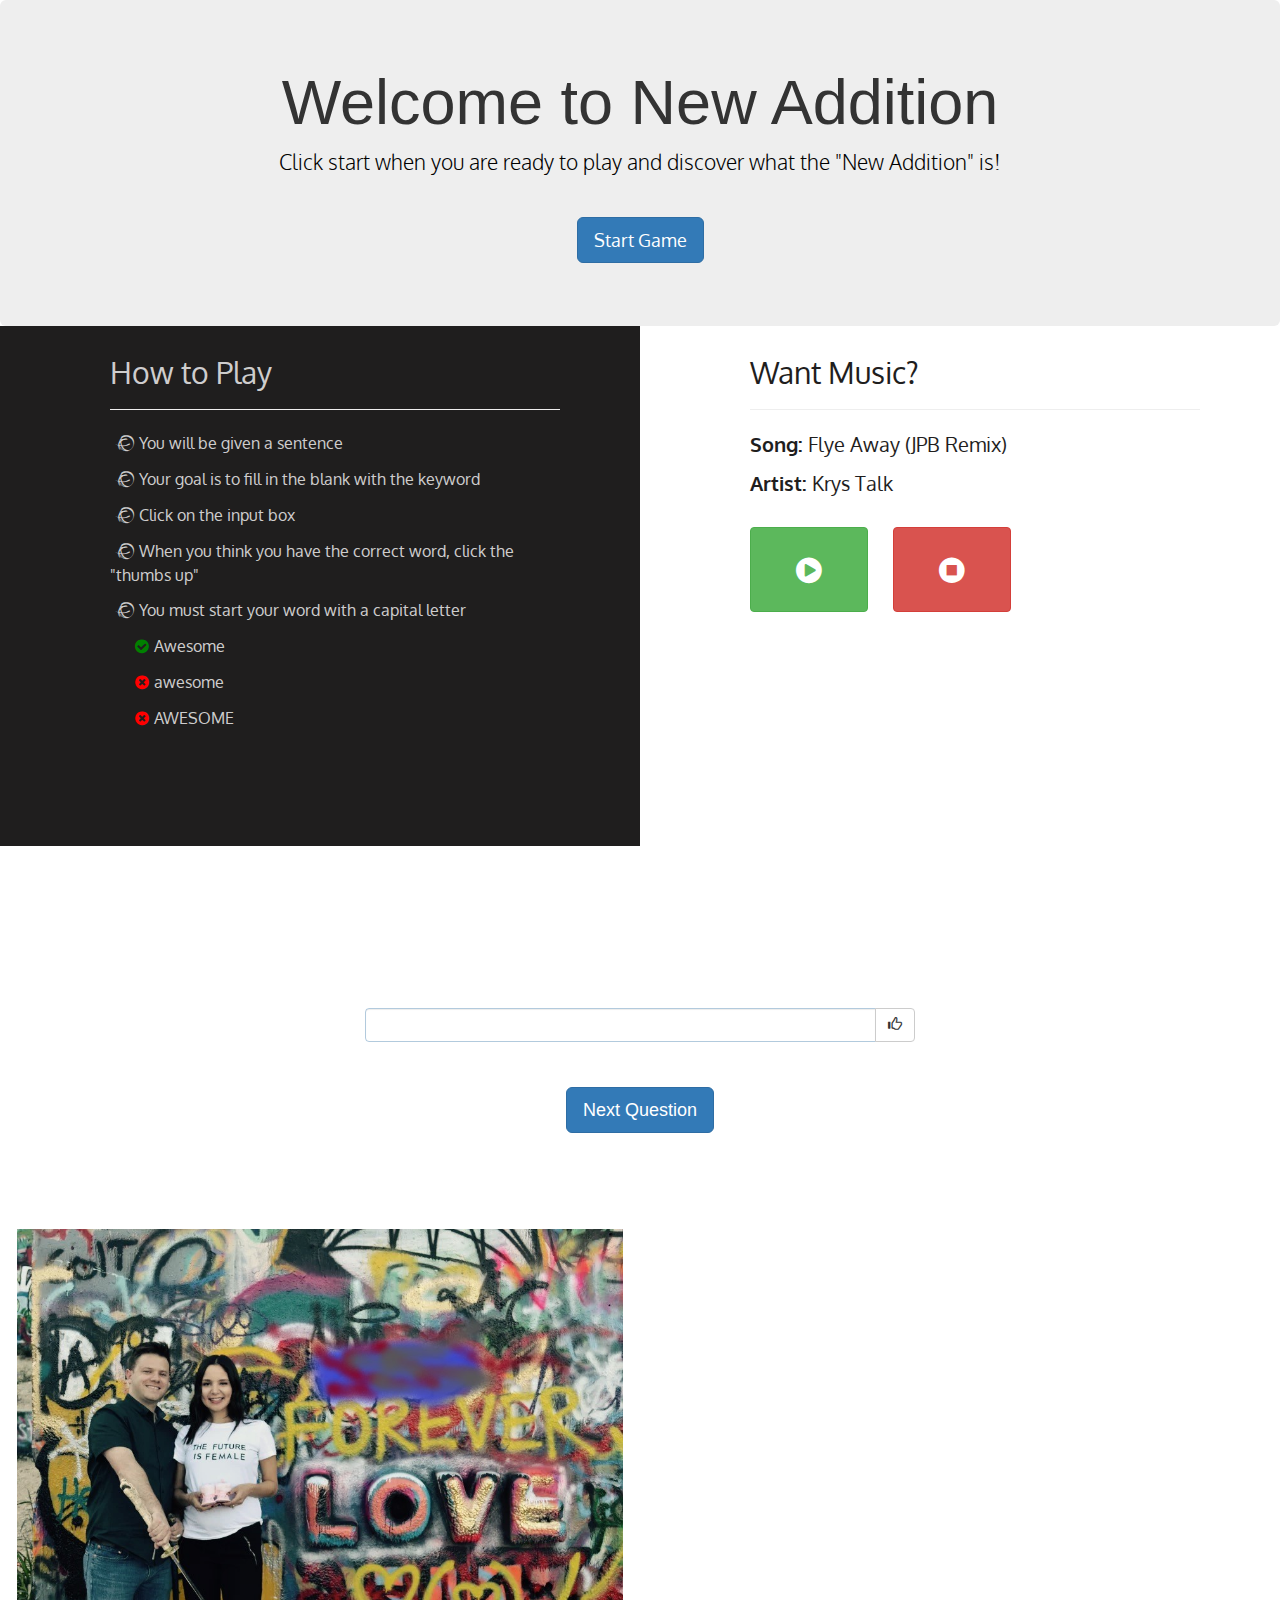
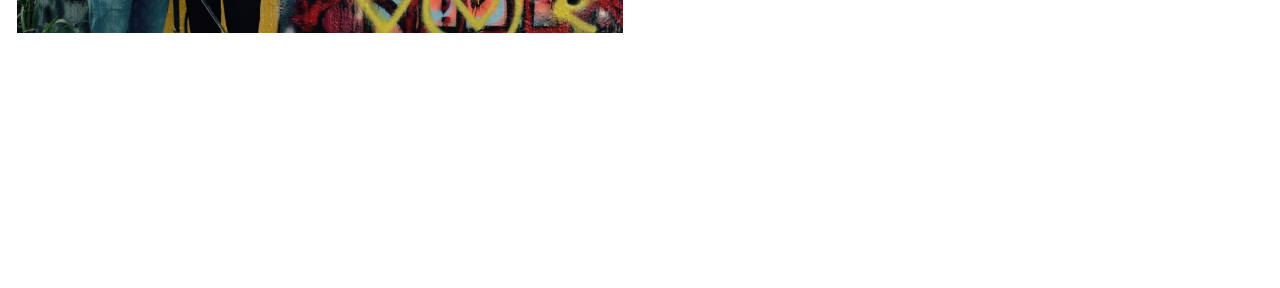
==== commit a8b2674d: "adjusting fb post" ====
--- a/index.html
+++ b/index.html
@@ -139,10 +139,11 @@
             <div class="col-md-6">
                 <h2 class="revealH">Ladden Family Adding One</h2>
                 <p class="revealP">Little lady coming Feb. 2018</p>
+                <br>
                 <div class="facebook">
-                        <iframe class="facebook" src="https://www.facebook.com/plugins/post.php?href=https%3A%2F%2Fwww.facebook.com%2Fgreg.ladden.1%2Fposts%2F10155002541108807&width=500" width="500" height="500" style="border:none;overflow:hidden" scrolling="no" frameborder="0" allowTransparency="true"></iframe>
+                        <p class="fb">(back to Facebook. Let us know what you think!)</p>
+                        <iframe class="facebook" src="https://www.facebook.com/plugins/post.php?href=https%3A%2F%2Fwww.facebook.com%2Fgreg.ladden.1%2Fposts%2F10155002541108807&width=500" width="500" height="360" style="border:none;overflow:hidden" scrolling="no" frameborder="0" allowTransparency="true"></iframe>
                 </div>
-                <p class="fb">(back to Facebook. Let us know what you think!)</p>
             </div>
         </div>
         <!-- end of prize -->
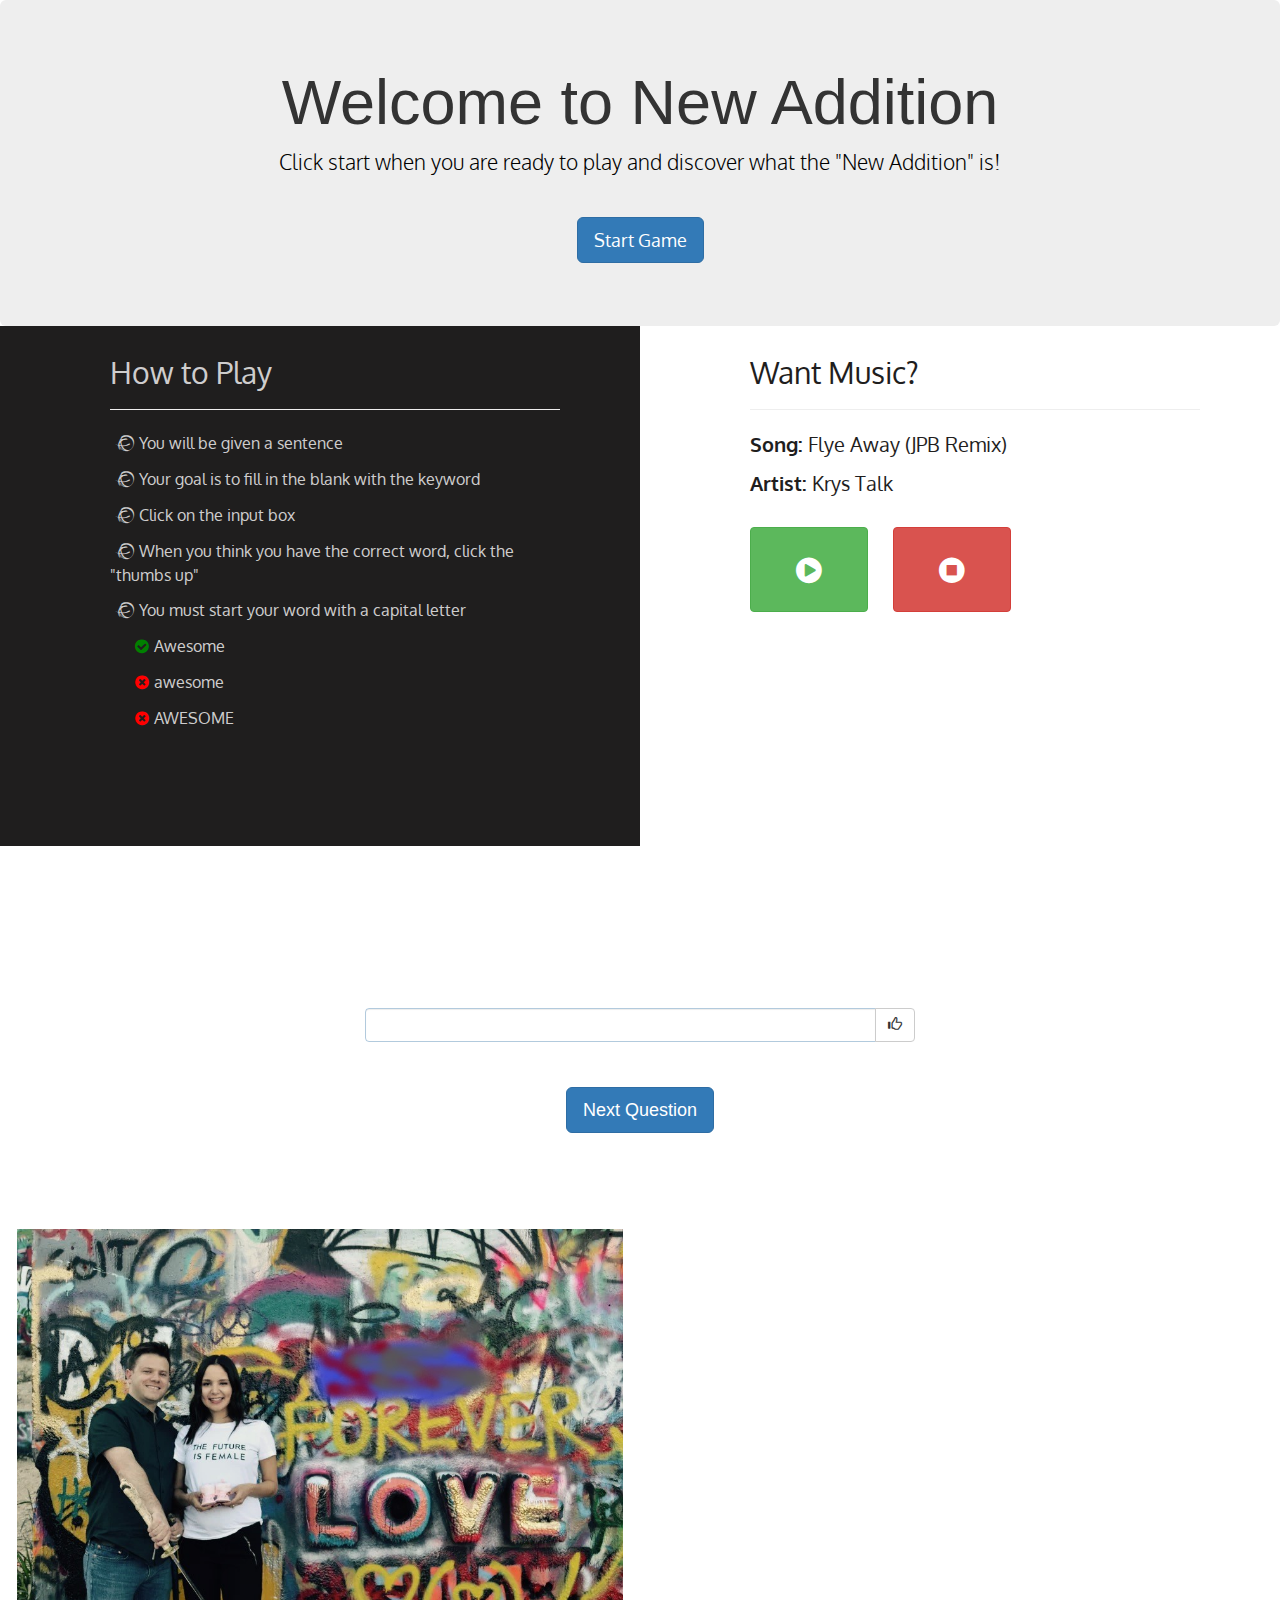
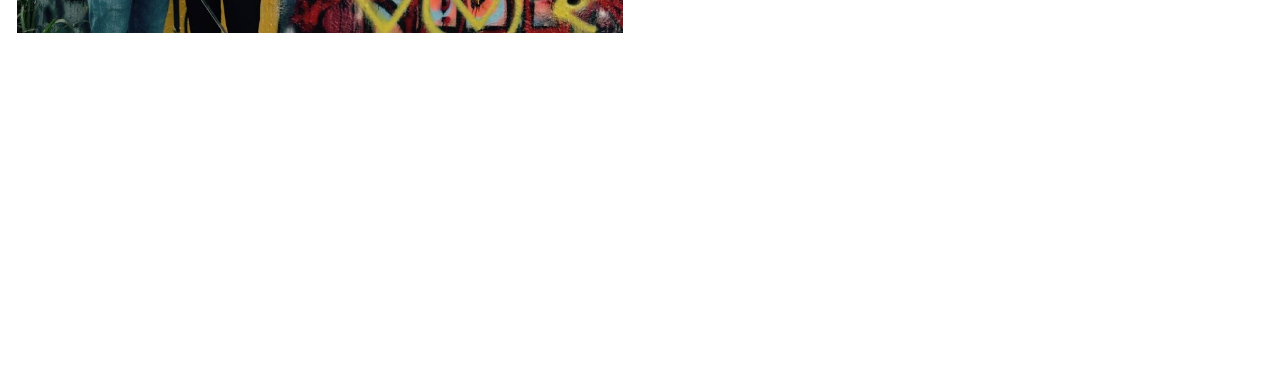
==== commit 43b72ed7: "fix aladdin" ====
--- a/index.html
+++ b/index.html
@@ -137,7 +137,7 @@
                 <img class="img-responsive prizeImage" src=".\assets\img\prize.jpg" alt="the prize">
             </div>
             <div class="col-md-6">
-                <h2 class="revealH">Ladden Family Adding One</h2>
+                <h2 class="revealH">A Ladden Family Adding One</h2>
                 <p class="revealP">Little lady coming Feb. 2018</p>
                 <br>
                 <div class="facebook">
